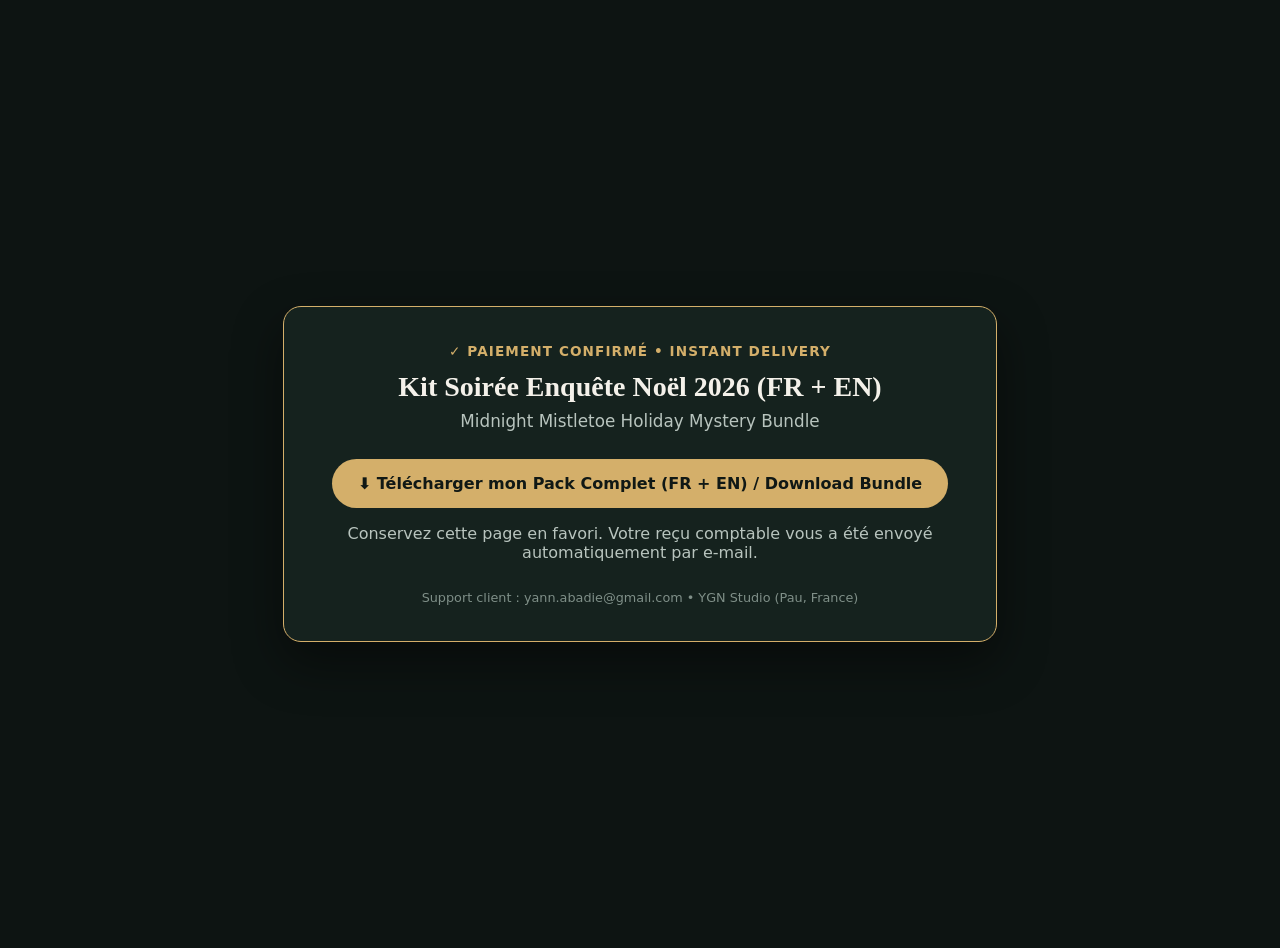
==== livraison-0cba4df64fe8f3199eeee4c365c9eb27/index.html @ 32be9b37 "Deploy YGN Festive & Focus Studio 2026-2027 bilingual storefront" ====
<!DOCTYPE html>
<html lang="fr">
<head>
  <meta charset="UTF-8" />
  <meta name="viewport" content="width=device-width, initial-scale=1.0" />
  <meta name="robots" content="noindex, nofollow" />
  <title>Livraison Immédiate — Kit Soirée Enquête Noël 2026 (FR + EN)</title>
  <style>
    body { font-family: system-ui, -apple-system, sans-serif; background:#0d1412; color:#f4f1ea; display:flex; align-items:center; justify-content:center; min-height:100vh; margin:0; padding:24px; }
    .box { max-width:640px; background:#15221e; border:1px solid #d4af6a; border-radius:18px; padding:36px; text-align:center; box-shadow:0 20px 50px rgba(0,0,0,.45); }
    .ok { color:#d4af6a; font-weight:700; letter-spacing:.08em; text-transform:uppercase; font-size:.85rem; }
    h1 { font-family: Georgia, serif; font-size:1.75rem; margin:12px 0 8px; }
    h2 { font-size:1.05rem; font-weight:400; color:#b8c4be; margin:0 0 28px; }
    a.cta { display:inline-block; background:#d4af6a; color:#101815; font-weight:700; text-decoration:none; padding:15px 26px; border-radius:999px; font-size:1rem; }
    a.cta:hover { background:#e5c483; }
    footer { margin-top:28px; font-size:.8rem; color:#7f8f88; }
  </style>
</head>
<body>
  <div class="box">
    <div class="ok">✓ Paiement Confirmé • Instant Delivery</div>
    <h1>Kit Soirée Enquête Noël 2026 (FR + EN)</h1>
    <h2>Midnight Mistletoe Holiday Mystery Bundle</h2>
    <a class="cta" href="./Pack_Soiree_Enquete_Noel_2026_FR_EN.zip" download>⬇️ Télécharger mon Pack Complet (FR + EN) / Download Bundle</a>
    <p style='margin-top:16px;color:#b8c4be;'>Conservez cette page en favori. Votre reçu comptable vous a été envoyé automatiquement par e-mail.</p>
    <footer>Support client : yann.abadie@gmail.com • YGN Studio (Pau, France)</footer>
  </div>
</body>
</html>
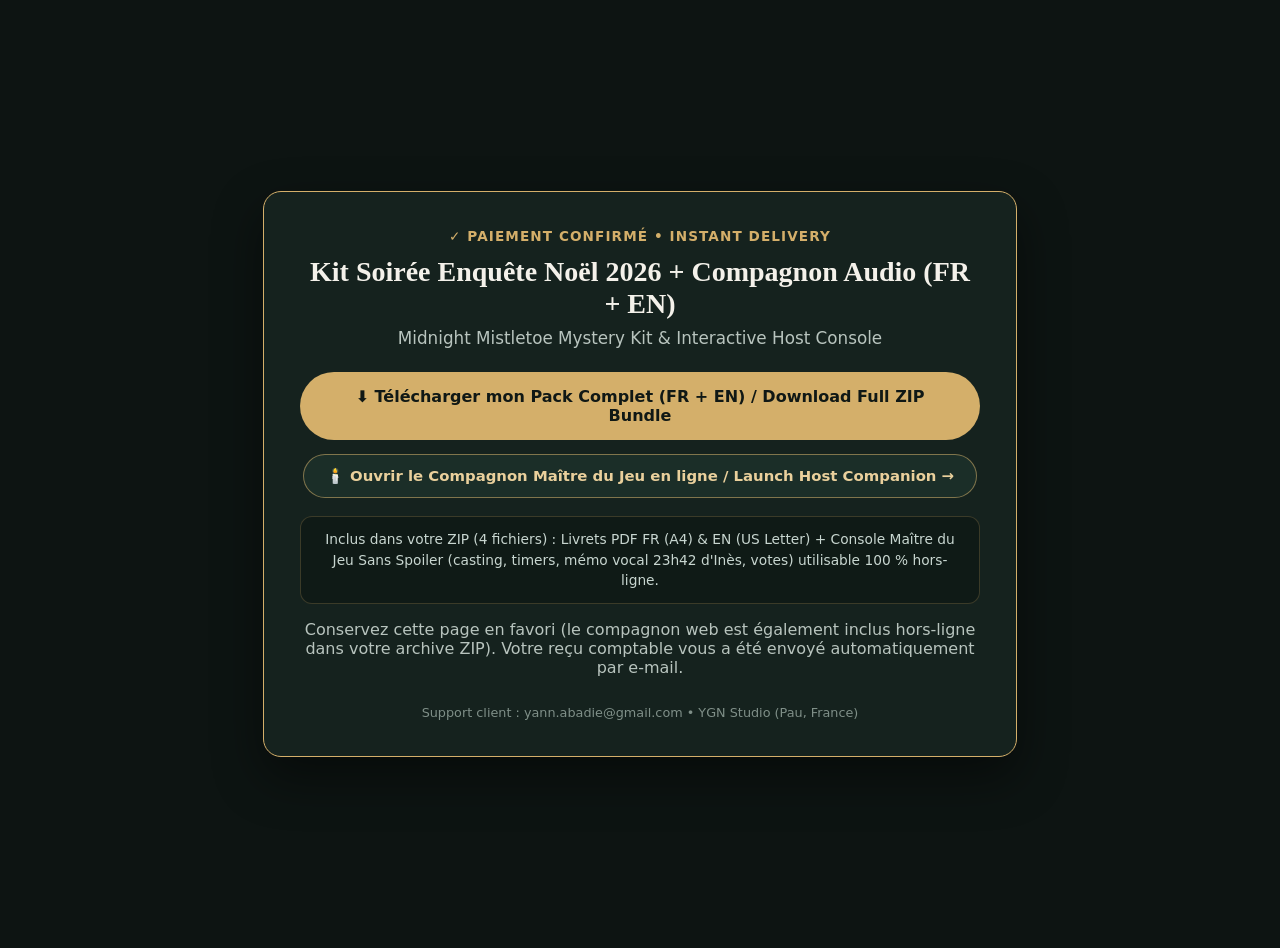
==== commit 732560f3: "feat(storefront): Factur-X free validator, live B2B Stripe funnel, companions, audio demos, llms.txt" ====
--- a/livraison-0cba4df64fe8f3199eeee4c365c9eb27/index.html
+++ b/livraison-0cba4df64fe8f3199eeee4c365c9eb27/index.html
@@ -4,25 +4,30 @@
   <meta charset="UTF-8" />
   <meta name="viewport" content="width=device-width, initial-scale=1.0" />
   <meta name="robots" content="noindex, nofollow" />
-  <title>Livraison Immédiate — Kit Soirée Enquête Noël 2026 (FR + EN)</title>
+  <title>Livraison Immédiate — Kit Soirée Enquête Noël 2026 + Compagnon Audio (FR + EN)</title>
   <style>
     body { font-family: system-ui, -apple-system, sans-serif; background:#0d1412; color:#f4f1ea; display:flex; align-items:center; justify-content:center; min-height:100vh; margin:0; padding:24px; }
-    .box { max-width:640px; background:#15221e; border:1px solid #d4af6a; border-radius:18px; padding:36px; text-align:center; box-shadow:0 20px 50px rgba(0,0,0,.45); }
+    .box { max-width:680px; background:#15221e; border:1px solid #d4af6a; border-radius:18px; padding:36px; text-align:center; box-shadow:0 20px 50px rgba(0,0,0,.45); }
     .ok { color:#d4af6a; font-weight:700; letter-spacing:.08em; text-transform:uppercase; font-size:.85rem; }
     h1 { font-family: Georgia, serif; font-size:1.75rem; margin:12px 0 8px; }
-    h2 { font-size:1.05rem; font-weight:400; color:#b8c4be; margin:0 0 28px; }
+    h2 { font-size:1.05rem; font-weight:400; color:#b8c4be; margin:0 0 24px; }
     a.cta { display:inline-block; background:#d4af6a; color:#101815; font-weight:700; text-decoration:none; padding:15px 26px; border-radius:999px; font-size:1rem; }
     a.cta:hover { background:#e5c483; }
+    a.cta-secondary { display:inline-block; background:#1b2e28; color:#ead09c; border:1px solid rgba(212,175,106,.55); font-weight:700; text-decoration:none; padding:12px 22px; border-radius:999px; font-size:.93rem; }
+    a.cta-secondary:hover { border-color:#ead09c; color:#ffffff; }
+    .included { margin-top:18px; font-size:.86rem; color:#c8d6d0; background:rgba(11,20,17,.55); border:1px solid rgba(212,175,106,.22); border-radius:12px; padding:12px 16px; line-height:1.5; }
     footer { margin-top:28px; font-size:.8rem; color:#7f8f88; }
   </style>
 </head>
 <body>
   <div class="box">
     <div class="ok">✓ Paiement Confirmé • Instant Delivery</div>
-    <h1>Kit Soirée Enquête Noël 2026 (FR + EN)</h1>
-    <h2>Midnight Mistletoe Holiday Mystery Bundle</h2>
-    <a class="cta" href="./Pack_Soiree_Enquete_Noel_2026_FR_EN.zip" download>⬇️ Télécharger mon Pack Complet (FR + EN) / Download Bundle</a>
-    <p style='margin-top:16px;color:#b8c4be;'>Conservez cette page en favori. Votre reçu comptable vous a été envoyé automatiquement par e-mail.</p>
+    <h1>Kit Soirée Enquête Noël 2026 + Compagnon Audio (FR + EN)</h1>
+    <h2>Midnight Mistletoe Mystery Kit & Interactive Host Console</h2>
+    <a class="cta" href="./Pack_Soiree_Enquete_Noel_2026_FR_EN.zip" download>⬇️ Télécharger mon Pack Complet (FR + EN) / Download Full ZIP Bundle</a>
+    <div style="margin-top:14px;"><a class="cta-secondary" href="./compagnon-enquete-reveillon-dore.html">🕯️ Ouvrir le Compagnon Maître du Jeu en ligne / Launch Host Companion →</a></div>
+    <p class="included">Inclus dans votre ZIP (4 fichiers) : Livrets PDF FR (A4) & EN (US Letter) + Console Maître du Jeu Sans Spoiler (casting, timers, mémo vocal 23h42 d'Inès, votes) utilisable 100 % hors-ligne.</p>
+    <p style='margin-top:16px;color:#b8c4be;'>Conservez cette page en favori (le compagnon web est également inclus hors-ligne dans votre archive ZIP). Votre reçu comptable vous a été envoyé automatiquement par e-mail.</p>
     <footer>Support client : yann.abadie@gmail.com • YGN Studio (Pau, France)</footer>
   </div>
 </body>
